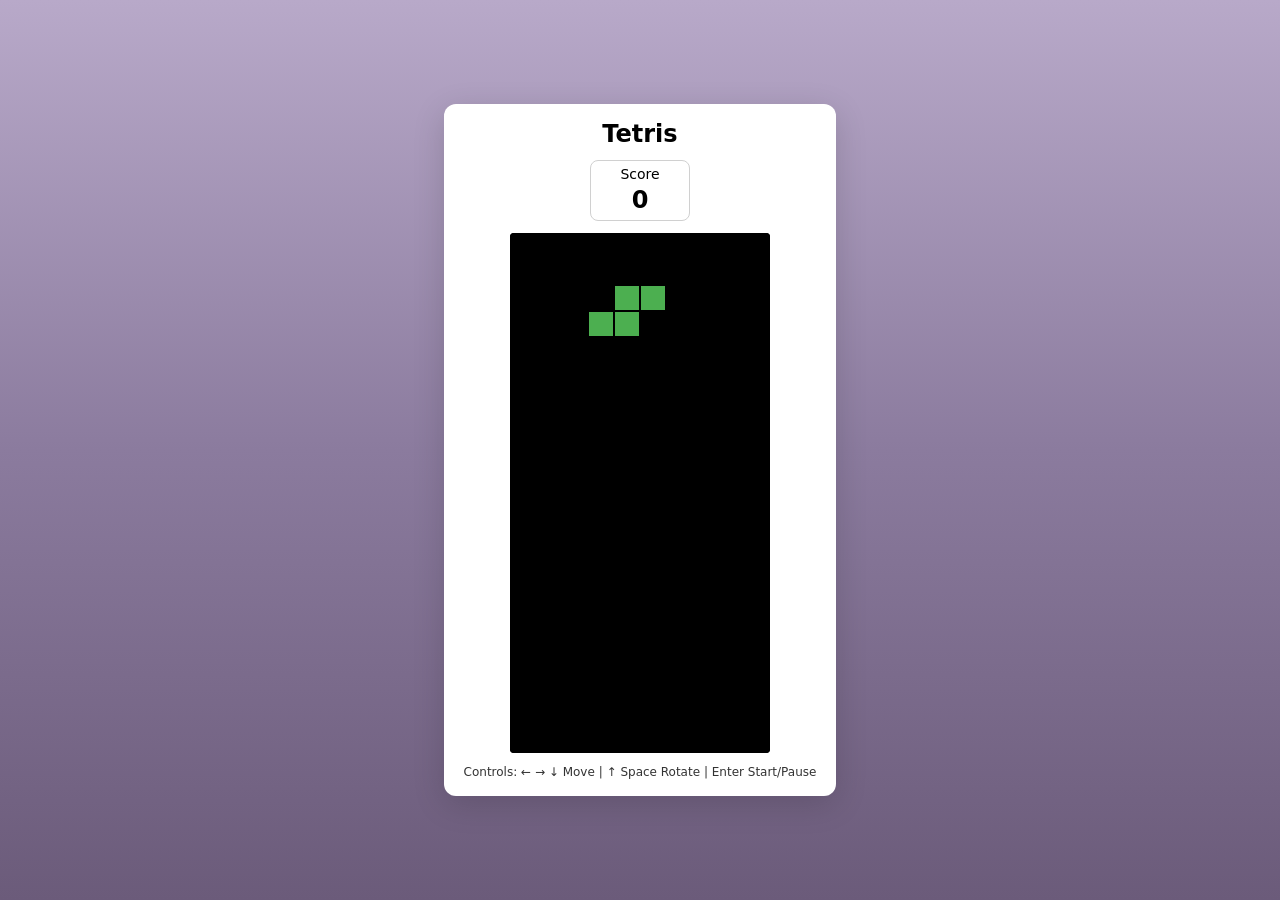
==== index.html @ a89f0ec4 "Move Tetris files to root for GitHub Pages" ====
<!DOCTYPE html>
<html lang="en">
<head>
  <meta charset="UTF-8">
  <meta name="viewport" content="width=device-width, initial-scale=1.0">
  <title>Tetris</title>
  <link rel="stylesheet" href="style.css">
</head>
<body>
  <div class="game-card">
    <h1 class="title">Tetris</h1>
    <div class="score-container">
      <span class="score-label">Score</span>
      <span id="score">0</span>
    </div>
    <div class="canvas-wrapper">
      <canvas id="game-canvas" width="260" height="520"></canvas>
      <div id="game-over" class="game-over hidden">
        <p>Game Over</p>
        <button id="restart-btn">Restart</button>
      </div>
    </div>
    <div class="controls">
      Controls: ← → ↓ Move | ↑ Space Rotate | Enter Start/Pause
    </div>
  </div>
  <script src="game.js"></script>
</body>
</html>
---- style.css ----
* {
  margin: 0;
  padding: 0;
  box-sizing: border-box;
}

html, body {
  height: 100%;
  overflow: hidden;
}

body {
  display: flex;
  justify-content: center;
  align-items: center;
  background: linear-gradient(180deg, #b8a9c9 0%, #8b7b9e 50%, #6b5b7a 100%);
  font-family: system-ui, -apple-system, BlinkMacSystemFont, 'Segoe UI', sans-serif;
}

.game-card {
  background: #fff;
  border-radius: 12px;
  padding: 1rem 1.25rem;
  display: flex;
  flex-direction: column;
  align-items: center;
  gap: 0.75rem;
  box-shadow: 0 8px 32px rgba(0, 0, 0, 0.15);
  max-height: 100vh;
}

.title {
  font-size: 1.5rem;
  font-weight: 700;
  color: #000;
  text-align: center;
  flex-shrink: 0;
}

.score-container {
  background: #fff;
  border: 1px solid #d0d0d0;
  border-radius: 8px;
  padding: 0.35rem 1.25rem;
  text-align: center;
  min-width: 100px;
  flex-shrink: 0;
}

.score-label {
  display: block;
  font-size: 0.875rem;
  color: #000;
  margin-bottom: 0.25rem;
}

#score {
  display: block;
  font-size: 1.5rem;
  font-weight: 700;
  color: #000;
}

#score.pulse {
  animation: scorePulse 0.3s ease;
}

@keyframes scorePulse {
  0%, 100% { transform: scale(1); }
  50% { transform: scale(1.1); }
}

.canvas-wrapper {
  position: relative;
  flex-shrink: 0;
}

#game-canvas {
  display: block;
  background: #000;
  border-radius: 4px;
}

.game-over {
  position: absolute;
  top: 50%;
  left: 50%;
  transform: translate(-50%, -50%);
  background: rgba(0, 0, 0, 0.85);
  color: #fff;
  padding: 2rem;
  border-radius: 8px;
  text-align: center;
}

.game-over p {
  font-size: 1.5rem;
  font-weight: 600;
  margin-bottom: 1rem;
}

.game-over.hidden {
  display: none;
}

#restart-btn {
  padding: 0.5rem 1.5rem;
  font-size: 1rem;
  background: #4a90d9;
  color: #fff;
  border: none;
  border-radius: 6px;
  cursor: pointer;
}

#restart-btn:hover {
  background: #5a9fe9;
}

.controls {
  font-size: 0.75rem;
  color: #333;
  text-align: center;
  flex-shrink: 0;
  line-height: 1.3;
}

/* Scale down on very small screens */
@media (max-height: 600px) {
  .game-card {
    transform: scale(0.9);
    transform-origin: center center;
  }
}
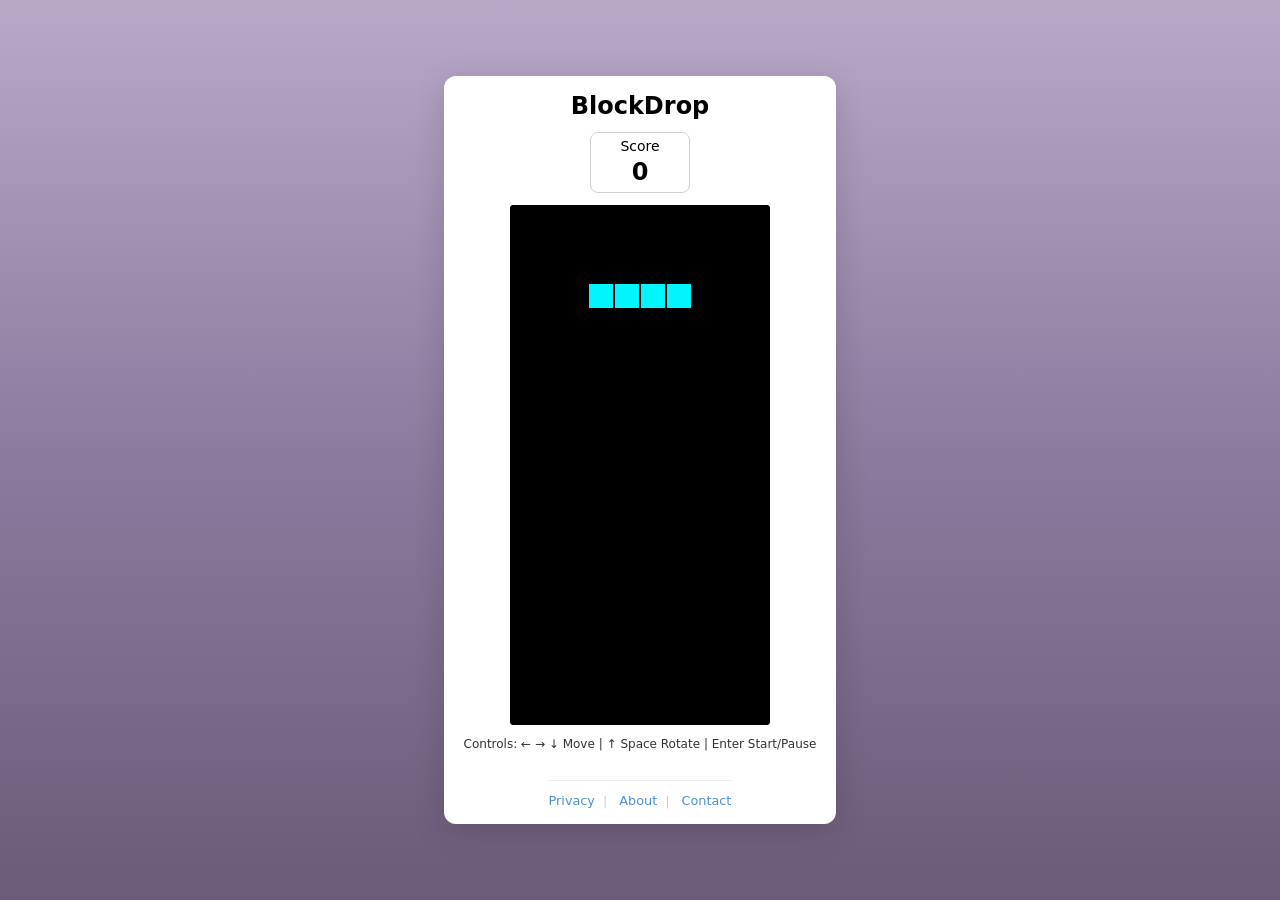
==== commit 099ae106: "Rebrand to BlockDrop, add Privacy/About/Contact, AdSense and GA4 placeholders" ====
--- a/index.html
+++ b/index.html
@@ -3,12 +3,36 @@
 <head>
   <meta charset="UTF-8">
   <meta name="viewport" content="width=device-width, initial-scale=1.0">
-  <title>Tetris</title>
+  <title>BlockDrop</title>
+  <meta name="description" content="BlockDrop - A classic block-stacking puzzle game. Clear rows, score points, and test your skills. Play free in your browser.">
+  <meta name="keywords" content="BlockDrop, block game, puzzle game, browser game, free online game">
+  <!-- Replace with your Google Search Console verification code -->
+  <meta name="google-site-verification" content="REPLACE_WITH_YOUR_VERIFICATION_CODE">
   <link rel="stylesheet" href="style.css">
+  <!-- Google AdSense - Replace ca-pub-XXXXXXXXXXXXXXXX with your publisher ID after approval -->
+  <script async src="https://pagead2.googlesyndication.com/pagead/js/adsbygoogle.js?client=ca-pub-XXXXXXXXXXXXXXXX" crossorigin="anonymous"></script>
+  <!-- Google Analytics 4 - Replace G-XXXXXXXXXX with your Measurement ID -->
+  <script async src="https://www.googletagmanager.com/gtag/js?id=G-XXXXXXXXXX"></script>
+  <script>
+    window.dataLayer = window.dataLayer || [];
+    function gtag(){dataLayer.push(arguments);}
+    gtag('js', new Date());
+    gtag('config', 'G-XXXXXXXXXX');
+  </script>
 </head>
 <body>
+  <!-- Ad unit - top. Replace data-ad-slot with your slot ID after AdSense approval -->
+  <div class="ad-container">
+    <ins class="adsbygoogle"
+         style="display:block"
+         data-ad-client="ca-pub-XXXXXXXXXXXXXXXX"
+         data-ad-slot="1111111111"
+         data-ad-format="auto"
+         data-full-width-responsive="true"></ins>
+    <script>(adsbygoogle = window.adsbygoogle || []).push({});</script>
+  </div>
   <div class="game-card">
-    <h1 class="title">Tetris</h1>
+    <h1 class="title">BlockDrop</h1>
     <div class="score-container">
       <span class="score-label">Score</span>
       <span id="score">0</span>
@@ -23,6 +47,21 @@
     <div class="controls">
       Controls: ← → ↓ Move | ↑ Space Rotate | Enter Start/Pause
     </div>
+    <footer class="site-footer">
+      <a href="privacy.html">Privacy</a><span>|</span>
+      <a href="about.html">About</a><span>|</span>
+      <a href="contact.html">Contact</a>
+    </footer>
+  </div>
+  <!-- Ad unit - bottom. Replace data-ad-slot with your slot ID after AdSense approval -->
+  <div class="ad-container">
+    <ins class="adsbygoogle"
+         style="display:block"
+         data-ad-client="ca-pub-XXXXXXXXXXXXXXXX"
+         data-ad-slot="2222222222"
+         data-ad-format="auto"
+         data-full-width-responsive="true"></ins>
+    <script>(adsbygoogle = window.adsbygoogle || []).push({});</script>
   </div>
   <script src="game.js"></script>
 </body>
--- a/style.css
+++ b/style.css
@@ -11,10 +11,17 @@
 
 body {
   display: flex;
+  flex-direction: column;
   justify-content: center;
   align-items: center;
   background: linear-gradient(180deg, #b8a9c9 0%, #8b7b9e 50%, #6b5b7a 100%);
   font-family: system-ui, -apple-system, BlinkMacSystemFont, 'Segoe UI', sans-serif;
+}
+
+.ad-container {
+  text-align: center;
+  margin: 8px 0;
+  min-height: 50px;
 }
 
 .game-card {
@@ -27,6 +34,43 @@
   gap: 0.75rem;
   box-shadow: 0 8px 32px rgba(0, 0, 0, 0.15);
   max-height: 100vh;
+}
+
+.page-card {
+  max-height: 90vh;
+  overflow-y: auto;
+}
+
+.footer-link {
+  color: #4a90d9;
+  text-decoration: none;
+  font-size: 0.9rem;
+}
+
+.footer-link:hover {
+  text-decoration: underline;
+}
+
+.site-footer {
+  margin-top: 1rem;
+  padding-top: 0.75rem;
+  border-top: 1px solid #eee;
+  font-size: 0.8rem;
+  color: #666;
+}
+
+.site-footer a {
+  color: #4a90d9;
+  text-decoration: none;
+}
+
+.site-footer a:hover {
+  text-decoration: underline;
+}
+
+.site-footer span {
+  margin: 0 0.5rem;
+  color: #ccc;
 }
 
 .title {
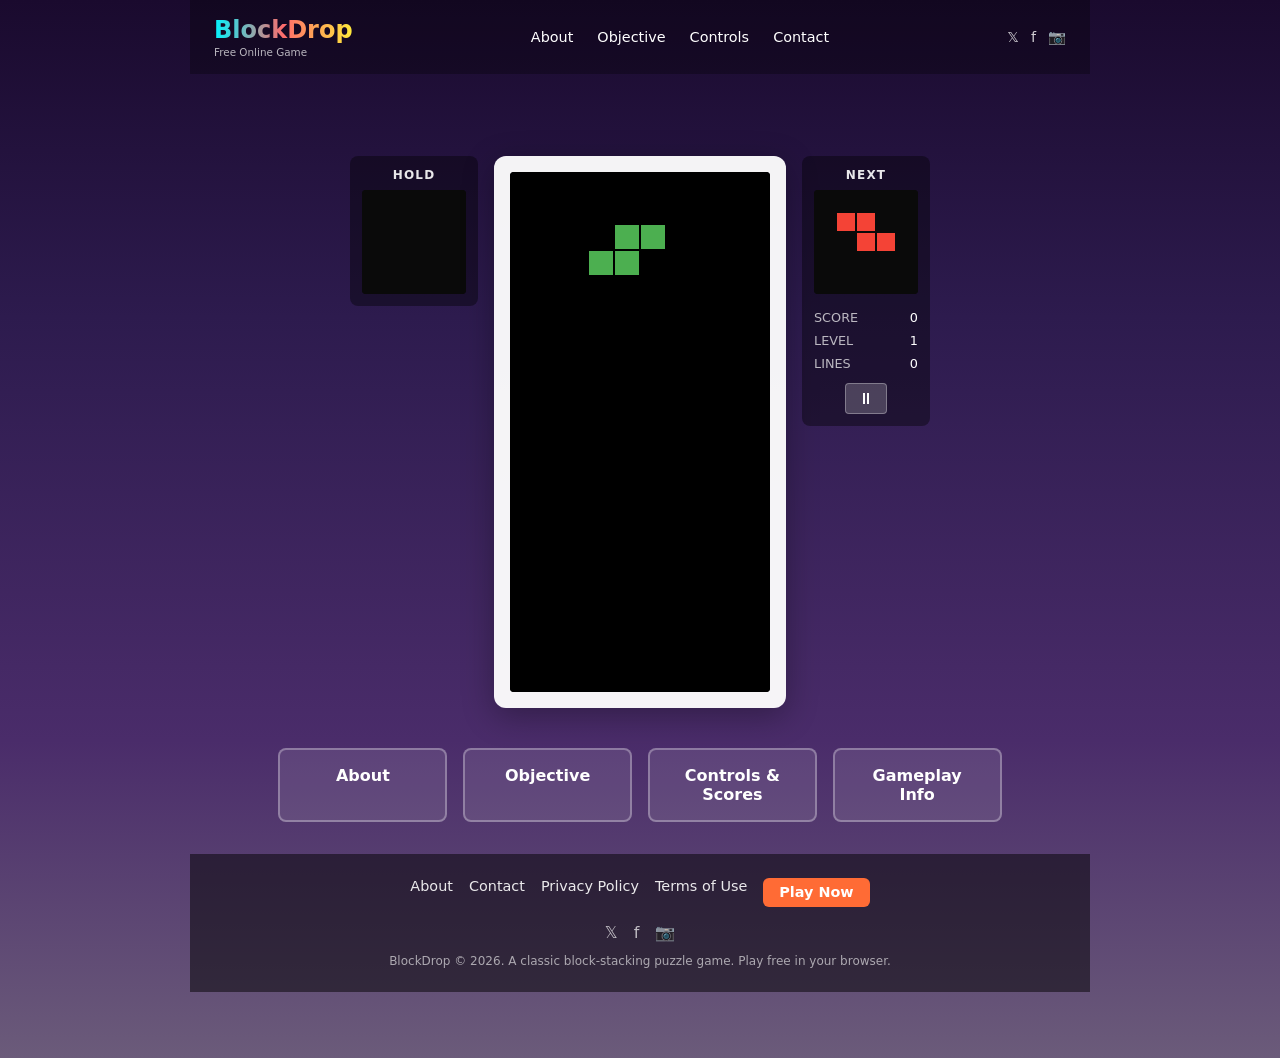
==== commit 4321c9d2: "Add header, HOLD/NEXT panels, pause overlay, info sections, footer - Tetris-style UI" ====
--- a/index.html
+++ b/index.html
@@ -6,12 +6,9 @@
   <title>BlockDrop</title>
   <meta name="description" content="BlockDrop - A classic block-stacking puzzle game. Clear rows, score points, and test your skills. Play free in your browser.">
   <meta name="keywords" content="BlockDrop, block game, puzzle game, browser game, free online game">
-  <!-- Replace with your Google Search Console verification code -->
   <meta name="google-site-verification" content="REPLACE_WITH_YOUR_VERIFICATION_CODE">
   <link rel="stylesheet" href="style.css">
-  <!-- Google AdSense - Replace ca-pub-XXXXXXXXXXXXXXXX with your publisher ID after approval -->
   <script async src="https://pagead2.googlesyndication.com/pagead/js/adsbygoogle.js?client=ca-pub-XXXXXXXXXXXXXXXX" crossorigin="anonymous"></script>
-  <!-- Google Analytics 4 - Replace G-XXXXXXXXXX with your Measurement ID -->
   <script async src="https://www.googletagmanager.com/gtag/js?id=G-XXXXXXXXXX"></script>
   <script>
     window.dataLayer = window.dataLayer || [];
@@ -21,48 +18,119 @@
   </script>
 </head>
 <body>
-  <!-- Ad unit - top. Replace data-ad-slot with your slot ID after AdSense approval -->
+  <header class="site-header">
+    <div class="header-brand">
+      <h1 class="logo">BlockDrop</h1>
+      <span class="logo-tagline">Free Online Game</span>
+    </div>
+    <nav class="header-nav">
+      <a href="about.html">About</a>
+      <a href="about.html#objective">Objective</a>
+      <a href="about.html#controls">Controls</a>
+      <a href="contact.html">Contact</a>
+    </nav>
+    <div class="header-social">
+      <a href="#" aria-label="Twitter" title="Twitter">𝕏</a>
+      <a href="#" aria-label="Facebook" title="Facebook">f</a>
+      <a href="#" aria-label="Instagram" title="Instagram">📷</a>
+    </div>
+  </header>
+
   <div class="ad-container">
-    <ins class="adsbygoogle"
-         style="display:block"
-         data-ad-client="ca-pub-XXXXXXXXXXXXXXXX"
-         data-ad-slot="1111111111"
-         data-ad-format="auto"
-         data-full-width-responsive="true"></ins>
+    <ins class="adsbygoogle" style="display:block" data-ad-client="ca-pub-XXXXXXXXXXXXXXXX" data-ad-slot="1111111111" data-ad-format="auto" data-full-width-responsive="true"></ins>
     <script>(adsbygoogle = window.adsbygoogle || []).push({});</script>
   </div>
-  <div class="game-card">
-    <h1 class="title">BlockDrop</h1>
-    <div class="score-container">
-      <span class="score-label">Score</span>
-      <span id="score">0</span>
-    </div>
-    <div class="canvas-wrapper">
-      <canvas id="game-canvas" width="260" height="520"></canvas>
-      <div id="game-over" class="game-over hidden">
-        <p>Game Over</p>
-        <button id="restart-btn">Restart</button>
+
+  <main class="main-content">
+    <div class="game-area">
+      <div class="game-panel hold-panel">
+        <div class="panel-label">HOLD</div>
+        <canvas id="hold-canvas" width="104" height="104"></canvas>
+      </div>
+
+      <div class="game-center">
+        <div class="game-card">
+          <div class="canvas-wrapper">
+            <canvas id="game-canvas" width="260" height="520"></canvas>
+            <div id="pause-overlay" class="pause-overlay hidden">
+              <h2>PAUSED</h2>
+              <button id="resume-btn" class="menu-btn primary">Resume</button>
+              <button id="how-to-play-btn" class="menu-btn">How to Play</button>
+              <button id="quit-btn" class="menu-btn">Quit</button>
+            </div>
+            <div id="game-over" class="game-over hidden">
+              <p>Game Over</p>
+              <button id="restart-btn">Restart</button>
+            </div>
+          </div>
+        </div>
+      </div>
+
+      <div class="game-panel next-panel">
+        <div class="panel-label">NEXT</div>
+        <canvas id="next-canvas" width="104" height="104"></canvas>
+        <div class="stats-panel">
+          <div class="stat-row"><span class="stat-label">SCORE</span><span id="score">0</span></div>
+          <div class="stat-row"><span class="stat-label">LEVEL</span><span id="level">1</span></div>
+          <div class="stat-row"><span class="stat-label">LINES</span><span id="lines">0</span></div>
+        </div>
+        <button id="pause-btn" class="pause-btn" aria-label="Pause" title="Pause">⏸</button>
       </div>
     </div>
-    <div class="controls">
-      Controls: ← → ↓ Move | ↑ Space Rotate | Enter Start/Pause
+
+    <section class="info-sections">
+      <a href="about.html" class="info-card">
+        <span>About</span>
+      </a>
+      <a href="about.html#objective" class="info-card">
+        <span>Objective</span>
+      </a>
+      <a href="about.html#controls" class="info-card">
+        <span>Controls & Scores</span>
+      </a>
+      <a href="about.html#gameplay" class="info-card">
+        <span>Gameplay Info</span>
+      </a>
+    </section>
+  </main>
+
+  <footer class="site-footer-main">
+    <div class="footer-nav">
+      <a href="about.html">About</a>
+      <a href="contact.html">Contact</a>
+      <a href="privacy.html">Privacy Policy</a>
+      <a href="privacy.html">Terms of Use</a>
+      <a href="index.html" class="play-now-btn">Play Now</a>
     </div>
-    <footer class="site-footer">
-      <a href="privacy.html">Privacy</a><span>|</span>
-      <a href="about.html">About</a><span>|</span>
-      <a href="contact.html">Contact</a>
-    </footer>
-  </div>
-  <!-- Ad unit - bottom. Replace data-ad-slot with your slot ID after AdSense approval -->
+    <div class="footer-social">
+      <a href="#" aria-label="Twitter">𝕏</a>
+      <a href="#" aria-label="Facebook">f</a>
+      <a href="#" aria-label="Instagram">📷</a>
+    </div>
+    <p class="footer-copy">BlockDrop &copy; 2026. A classic block-stacking puzzle game. Play free in your browser.</p>
+  </footer>
+
   <div class="ad-container">
-    <ins class="adsbygoogle"
-         style="display:block"
-         data-ad-client="ca-pub-XXXXXXXXXXXXXXXX"
-         data-ad-slot="2222222222"
-         data-ad-format="auto"
-         data-full-width-responsive="true"></ins>
+    <ins class="adsbygoogle" style="display:block" data-ad-client="ca-pub-XXXXXXXXXXXXXXXX" data-ad-slot="2222222222" data-ad-format="auto" data-full-width-responsive="true"></ins>
     <script>(adsbygoogle = window.adsbygoogle || []).push({});</script>
   </div>
+
+  <div id="how-to-play-modal" class="modal hidden" onclick="if(event.target===this) this.classList.add('hidden')">
+    <div class="modal-content" onclick="event.stopPropagation()">
+      <h2>How to Play</h2>
+      <p><strong>Objective:</strong> Clear full rows by filling them with blocks. Each cleared row adds to your score.</p>
+      <p><strong>Controls:</strong></p>
+      <ul>
+        <li>← → Move left/right</li>
+        <li>↓ Soft drop</li>
+        <li>↑ or Space Rotate</li>
+        <li>Enter Pause / Resume</li>
+      </ul>
+      <p><strong>Hold:</strong> Press C to hold the current piece for later use.</p>
+      <button id="close-modal-btn">Close</button>
+    </div>
+  </div>
+
   <script src="game.js"></script>
 </body>
 </html>
--- a/style.css
+++ b/style.css
@@ -5,124 +5,222 @@
 }
 
 html, body {
-  height: 100%;
-  overflow: hidden;
+  min-height: 100%;
+  overflow-x: hidden;
 }
 
 body {
   display: flex;
   flex-direction: column;
-  justify-content: center;
-  align-items: center;
-  background: linear-gradient(180deg, #b8a9c9 0%, #8b7b9e 50%, #6b5b7a 100%);
+  align-items: center;
+  background: linear-gradient(180deg, #1a0a2e 0%, #2d1b4e 30%, #4a2c6a 70%, #6b5b7a 100%);
   font-family: system-ui, -apple-system, BlinkMacSystemFont, 'Segoe UI', sans-serif;
-}
-
+  color: #fff;
+}
+
+/* Header */
+.site-header {
+  display: flex;
+  align-items: center;
+  justify-content: space-between;
+  width: 100%;
+  max-width: 900px;
+  padding: 1rem 1.5rem;
+  background: rgba(0, 0, 0, 0.3);
+}
+
+.header-brand .logo {
+  font-size: 1.5rem;
+  font-weight: 800;
+  background: linear-gradient(90deg, #00f5ff, #ff6b6b, #ffeb3b);
+  -webkit-background-clip: text;
+  -webkit-text-fill-color: transparent;
+  background-clip: text;
+}
+
+.logo-tagline {
+  display: block;
+  font-size: 0.65rem;
+  color: rgba(255, 255, 255, 0.7);
+  margin-top: 2px;
+}
+
+.header-nav {
+  display: flex;
+  gap: 1.5rem;
+}
+
+.header-nav a {
+  color: #fff;
+  text-decoration: none;
+  font-size: 0.9rem;
+}
+
+.header-nav a:hover {
+  color: #00f5ff;
+}
+
+.header-social {
+  display: flex;
+  gap: 0.75rem;
+}
+
+.header-social a {
+  color: rgba(255, 255, 255, 0.8);
+  text-decoration: none;
+  font-size: 0.9rem;
+}
+
+.header-social a:hover {
+  color: #00f5ff;
+}
+
+/* Ads */
 .ad-container {
   text-align: center;
   margin: 8px 0;
   min-height: 50px;
 }
 
+/* Main content */
+.main-content {
+  display: flex;
+  flex-direction: column;
+  align-items: center;
+  padding: 1rem 0;
+}
+
+/* Game area layout */
+.game-area {
+  display: flex;
+  align-items: flex-start;
+  gap: 1rem;
+  margin-bottom: 1.5rem;
+}
+
+.game-panel {
+  display: flex;
+  flex-direction: column;
+  align-items: center;
+  background: rgba(0, 0, 0, 0.4);
+  border-radius: 8px;
+  padding: 0.75rem;
+  min-width: 120px;
+}
+
+.panel-label {
+  font-size: 0.75rem;
+  font-weight: 700;
+  letter-spacing: 0.1em;
+  margin-bottom: 0.5rem;
+  color: rgba(255, 255, 255, 0.9);
+}
+
+#hold-canvas,
+#next-canvas {
+  background: #0a0a0a;
+  border-radius: 4px;
+  display: block;
+}
+
+.stats-panel {
+  margin-top: 0.75rem;
+  width: 100%;
+}
+
+.stat-row {
+  display: flex;
+  justify-content: space-between;
+  padding: 0.25rem 0;
+  font-size: 0.8rem;
+}
+
+.stat-label {
+  color: rgba(255, 255, 255, 0.7);
+}
+
+.pause-btn {
+  margin-top: 0.5rem;
+  background: rgba(255, 255, 255, 0.2);
+  border: 1px solid rgba(255, 255, 255, 0.3);
+  color: #fff;
+  padding: 0.35rem 0.75rem;
+  border-radius: 4px;
+  cursor: pointer;
+  font-size: 1rem;
+}
+
+.pause-btn:hover {
+  background: rgba(255, 255, 255, 0.3);
+}
+
+/* Game card */
 .game-card {
-  background: #fff;
+  background: rgba(255, 255, 255, 0.95);
   border-radius: 12px;
-  padding: 1rem 1.25rem;
-  display: flex;
-  flex-direction: column;
-  align-items: center;
-  gap: 0.75rem;
-  box-shadow: 0 8px 32px rgba(0, 0, 0, 0.15);
-  max-height: 100vh;
-}
-
-.page-card {
-  max-height: 90vh;
-  overflow-y: auto;
-}
-
-.footer-link {
-  color: #4a90d9;
-  text-decoration: none;
-  font-size: 0.9rem;
-}
-
-.footer-link:hover {
-  text-decoration: underline;
-}
-
-.site-footer {
-  margin-top: 1rem;
-  padding-top: 0.75rem;
-  border-top: 1px solid #eee;
-  font-size: 0.8rem;
-  color: #666;
-}
-
-.site-footer a {
-  color: #4a90d9;
-  text-decoration: none;
-}
-
-.site-footer a:hover {
-  text-decoration: underline;
-}
-
-.site-footer span {
-  margin: 0 0.5rem;
-  color: #ccc;
-}
-
-.title {
-  font-size: 1.5rem;
-  font-weight: 700;
-  color: #000;
-  text-align: center;
-  flex-shrink: 0;
-}
-
-.score-container {
-  background: #fff;
-  border: 1px solid #d0d0d0;
-  border-radius: 8px;
-  padding: 0.35rem 1.25rem;
-  text-align: center;
-  min-width: 100px;
-  flex-shrink: 0;
-}
-
-.score-label {
-  display: block;
-  font-size: 0.875rem;
-  color: #000;
-  margin-bottom: 0.25rem;
-}
-
-#score {
-  display: block;
-  font-size: 1.5rem;
-  font-weight: 700;
-  color: #000;
-}
-
-#score.pulse {
-  animation: scorePulse 0.3s ease;
-}
-
-@keyframes scorePulse {
-  0%, 100% { transform: scale(1); }
-  50% { transform: scale(1.1); }
+  padding: 1rem;
+  box-shadow: 0 8px 32px rgba(0, 0, 0, 0.3);
 }
 
 .canvas-wrapper {
   position: relative;
-  flex-shrink: 0;
 }
 
 #game-canvas {
   display: block;
   background: #000;
   border-radius: 4px;
+}
+
+/* Pause overlay */
+.pause-overlay {
+  position: absolute;
+  top: 0;
+  left: 0;
+  right: 0;
+  bottom: 0;
+  background: rgba(0, 0, 0, 0.85);
+  display: flex;
+  flex-direction: column;
+  align-items: center;
+  justify-content: center;
+  gap: 0.75rem;
+  border-radius: 4px;
+}
+
+.pause-overlay h2 {
+  font-size: 1.5rem;
+  color: #fff;
+  margin-bottom: 0.5rem;
+}
+
+.menu-btn {
+  padding: 0.5rem 1.5rem;
+  font-size: 1rem;
+  background: rgba(255, 255, 255, 0.2);
+  color: #fff;
+  border: 1px solid rgba(255, 255, 255, 0.4);
+  border-radius: 6px;
+  cursor: pointer;
+  min-width: 140px;
+}
+
+.menu-btn:hover {
+  background: rgba(255, 255, 255, 0.3);
+}
+
+.menu-btn.primary {
+  background: #4caf50;
+  border-color: #4caf50;
+}
+
+.menu-btn.primary:hover {
+  background: #5fd963;
+}
+
+.pause-overlay.hidden,
+.game-over.hidden {
+  display: none !important;
 }
 
 .game-over {
@@ -130,7 +228,7 @@
   top: 50%;
   left: 50%;
   transform: translate(-50%, -50%);
-  background: rgba(0, 0, 0, 0.85);
+  background: rgba(0, 0, 0, 0.9);
   color: #fff;
   padding: 2rem;
   border-radius: 8px;
@@ -143,10 +241,6 @@
   margin-bottom: 1rem;
 }
 
-.game-over.hidden {
-  display: none;
-}
-
 #restart-btn {
   padding: 0.5rem 1.5rem;
   font-size: 1rem;
@@ -161,18 +255,178 @@
   background: #5a9fe9;
 }
 
-.controls {
+/* Info sections */
+.info-sections {
+  display: flex;
+  flex-wrap: wrap;
+  gap: 1rem;
+  justify-content: center;
+  max-width: 900px;
+  margin-top: 1rem;
+}
+
+.info-card {
+  flex: 1;
+  min-width: 140px;
+  padding: 1rem 1.5rem;
+  background: rgba(255, 255, 255, 0.1);
+  border: 2px solid rgba(255, 255, 255, 0.3);
+  border-radius: 8px;
+  color: #fff;
+  text-decoration: none;
+  text-align: center;
+  font-weight: 600;
+  transition: all 0.2s;
+}
+
+.info-card:hover {
+  background: rgba(255, 255, 255, 0.2);
+  border-color: rgba(255, 255, 255, 0.5);
+}
+
+/* Footer */
+.site-footer-main {
+  width: 100%;
+  max-width: 900px;
+  padding: 1.5rem;
+  background: rgba(0, 0, 0, 0.5);
+  margin-top: 1rem;
+  text-align: center;
+}
+
+.footer-nav {
+  display: flex;
+  flex-wrap: wrap;
+  justify-content: center;
+  gap: 1rem;
+  margin-bottom: 1rem;
+}
+
+.footer-nav a {
+  color: rgba(255, 255, 255, 0.9);
+  text-decoration: none;
+  font-size: 0.9rem;
+}
+
+.footer-nav a:hover {
+  color: #00f5ff;
+}
+
+.play-now-btn {
+  background: #ff6b35 !important;
+  color: #fff !important;
+  padding: 0.4rem 1rem;
+  border-radius: 6px;
+  font-weight: 600;
+}
+
+.play-now-btn:hover {
+  background: #ff8555 !important;
+}
+
+.footer-social {
+  display: flex;
+  justify-content: center;
+  gap: 1rem;
+  margin-bottom: 0.75rem;
+}
+
+.footer-social a {
+  color: rgba(255, 255, 255, 0.7);
+  text-decoration: none;
+}
+
+.footer-social a:hover {
+  color: #fff;
+}
+
+.footer-copy {
   font-size: 0.75rem;
+  color: rgba(255, 255, 255, 0.6);
+}
+
+/* Modal */
+.modal {
+  position: fixed;
+  top: 0;
+  left: 0;
+  right: 0;
+  bottom: 0;
+  background: rgba(0, 0, 0, 0.7);
+  display: flex;
+  align-items: center;
+  justify-content: center;
+  z-index: 1000;
+}
+
+.modal.hidden {
+  display: none !important;
+}
+
+.modal-content {
+  background: #fff;
   color: #333;
-  text-align: center;
-  flex-shrink: 0;
-  line-height: 1.3;
-}
-
-/* Scale down on very small screens */
-@media (max-height: 600px) {
-  .game-card {
-    transform: scale(0.9);
-    transform-origin: center center;
+  padding: 2rem;
+  border-radius: 12px;
+  max-width: 400px;
+}
+
+.modal-content h2 {
+  margin-bottom: 1rem;
+}
+
+.modal-content ul {
+  margin: 0.5rem 0 1rem 1.5rem;
+}
+
+.modal-content button {
+  padding: 0.5rem 1.5rem;
+  background: #4a90d9;
+  color: #fff;
+  border: none;
+  border-radius: 6px;
+  cursor: pointer;
+}
+
+/* Policy pages */
+.page-card {
+  max-height: 90vh;
+  overflow-y: auto;
+  background: #fff;
+  color: #333;
+  border-radius: 12px;
+  padding: 2rem;
+  margin: 1rem;
+  max-width: 800px;
+}
+
+.footer-link {
+  color: #4a90d9;
+  text-decoration: none;
+  font-size: 0.9rem;
+}
+
+.footer-link:hover {
+  text-decoration: underline;
+}
+
+/* Responsive */
+@media (max-width: 700px) {
+  .site-header {
+    flex-direction: column;
+    gap: 0.75rem;
   }
-}
+
+  .game-area {
+    flex-direction: column;
+    align-items: center;
+  }
+
+  .game-panel {
+    flex-direction: row;
+    min-width: auto;
+    width: 100%;
+    max-width: 320px;
+    justify-content: space-around;
+  }
+}
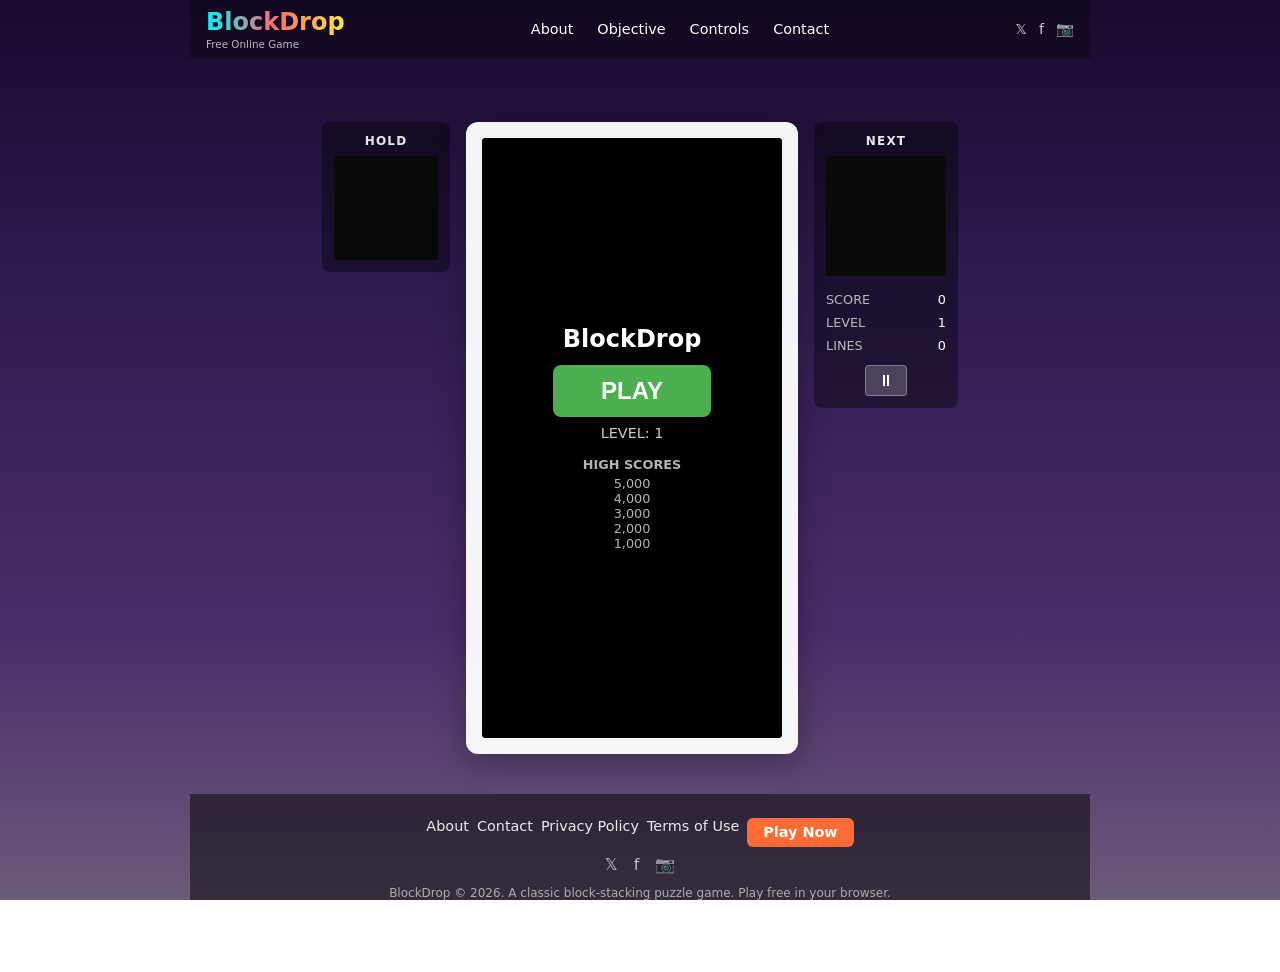
==== commit 87a008cd: "Add PLAY button, larger canvas 300x600, no-scroll layout, mobile touch controls" ====
--- a/index.html
+++ b/index.html
@@ -51,7 +51,20 @@
       <div class="game-center">
         <div class="game-card">
           <div class="canvas-wrapper">
-            <canvas id="game-canvas" width="260" height="520"></canvas>
+            <canvas id="game-canvas" width="300" height="600"></canvas>
+            <div id="start-overlay" class="start-overlay">
+              <h2 class="start-title">BlockDrop</h2>
+              <button id="play-btn" class="play-btn">PLAY</button>
+              <p class="start-level">LEVEL: 1</p>
+              <div class="high-scores">
+                <div class="high-scores-label">HIGH SCORES</div>
+                <div>5,000</div>
+                <div>4,000</div>
+                <div>3,000</div>
+                <div>2,000</div>
+                <div>1,000</div>
+              </div>
+            </div>
             <div id="pause-overlay" class="pause-overlay hidden">
               <h2>PAUSED</h2>
               <button id="resume-btn" class="menu-btn primary">Resume</button>
@@ -68,7 +81,7 @@
 
       <div class="game-panel next-panel">
         <div class="panel-label">NEXT</div>
-        <canvas id="next-canvas" width="104" height="104"></canvas>
+        <canvas id="next-canvas" width="120" height="120"></canvas>
         <div class="stats-panel">
           <div class="stat-row"><span class="stat-label">SCORE</span><span id="score">0</span></div>
           <div class="stat-row"><span class="stat-label">LEVEL</span><span id="level">1</span></div>
@@ -76,6 +89,13 @@
         </div>
         <button id="pause-btn" class="pause-btn" aria-label="Pause" title="Pause">⏸</button>
       </div>
+    </div>
+
+    <div class="touch-controls">
+      <button class="touch-btn" data-action="left">←</button>
+      <button class="touch-btn" data-action="right">→</button>
+      <button class="touch-btn" data-action="rotate">↻</button>
+      <button class="touch-btn" data-action="down">↓</button>
     </div>
 
     <section class="info-sections">
--- a/style.css
+++ b/style.css
@@ -5,8 +5,9 @@
 }
 
 html, body {
-  min-height: 100%;
-  overflow-x: hidden;
+  height: 100%;
+  max-height: 100vh;
+  overflow: hidden;
 }
 
 body {
@@ -25,8 +26,9 @@
   justify-content: space-between;
   width: 100%;
   max-width: 900px;
-  padding: 1rem 1.5rem;
+  padding: 0.5rem 1rem;
   background: rgba(0, 0, 0, 0.3);
+  flex-shrink: 0;
 }
 
 .header-brand .logo {
@@ -78,8 +80,9 @@
 /* Ads */
 .ad-container {
   text-align: center;
-  margin: 8px 0;
-  min-height: 50px;
+  margin: 4px 0;
+  min-height: 40px;
+  flex-shrink: 0;
 }
 
 /* Main content */
@@ -95,7 +98,8 @@
   display: flex;
   align-items: flex-start;
   gap: 1rem;
-  margin-bottom: 1.5rem;
+  margin-bottom: 0.5rem;
+  flex-shrink: 0;
 }
 
 .game-panel {
@@ -160,6 +164,20 @@
   border-radius: 12px;
   padding: 1rem;
   box-shadow: 0 8px 32px rgba(0, 0, 0, 0.3);
+}
+
+@media (max-height: 800px) {
+  .game-card {
+    transform: scale(0.9);
+    transform-origin: center top;
+  }
+}
+
+@media (max-height: 700px) {
+  .game-card {
+    transform: scale(0.8);
+    transform-origin: center top;
+  }
 }
 
 .canvas-wrapper {
@@ -218,6 +236,64 @@
   background: #5fd963;
 }
 
+/* Start overlay */
+.start-overlay {
+  position: absolute;
+  top: 0;
+  left: 0;
+  right: 0;
+  bottom: 0;
+  background: rgba(0, 0, 0, 0.9);
+  display: flex;
+  flex-direction: column;
+  align-items: center;
+  justify-content: center;
+  gap: 0.5rem;
+  border-radius: 4px;
+}
+
+.start-overlay.hidden {
+  display: none !important;
+}
+
+.start-title {
+  font-size: 1.5rem;
+  color: #fff;
+  margin-bottom: 0.25rem;
+}
+
+.play-btn {
+  padding: 0.75rem 3rem;
+  font-size: 1.5rem;
+  font-weight: 700;
+  background: #4caf50;
+  color: #fff;
+  border: none;
+  border-radius: 8px;
+  cursor: pointer;
+}
+
+.play-btn:hover {
+  background: #5fd963;
+}
+
+.start-level {
+  font-size: 0.9rem;
+  color: rgba(255, 255, 255, 0.8);
+}
+
+.high-scores {
+  margin-top: 0.5rem;
+  font-size: 0.8rem;
+  color: rgba(255, 255, 255, 0.7);
+  text-align: center;
+}
+
+.high-scores-label {
+  font-weight: 700;
+  margin-bottom: 0.25rem;
+}
+
 .pause-overlay.hidden,
 .game-over.hidden {
   display: none !important;
@@ -255,14 +331,33 @@
   background: #5a9fe9;
 }
 
-/* Info sections */
+/* Touch controls - hidden on PC, shown on mobile */
+.touch-controls {
+  display: none;
+  gap: 0.5rem;
+  justify-content: center;
+  padding: 0.5rem 0;
+  flex-shrink: 0;
+}
+
+.touch-btn {
+  min-width: 48px;
+  min-height: 48px;
+  font-size: 1.5rem;
+  background: rgba(255, 255, 255, 0.2);
+  border: 2px solid rgba(255, 255, 255, 0.4);
+  color: #fff;
+  border-radius: 8px;
+  cursor: pointer;
+}
+
+.touch-btn:hover {
+  background: rgba(255, 255, 255, 0.3);
+}
+
+/* Info sections - hidden on main page to fit viewport */
 .info-sections {
-  display: flex;
-  flex-wrap: wrap;
-  gap: 1rem;
-  justify-content: center;
-  max-width: 900px;
-  margin-top: 1rem;
+  display: none;
 }
 
 .info-card {
@@ -298,8 +393,8 @@
   display: flex;
   flex-wrap: wrap;
   justify-content: center;
-  gap: 1rem;
-  margin-bottom: 1rem;
+  gap: 0.5rem;
+  margin-bottom: 0.5rem;
 }
 
 .footer-nav a {
@@ -410,11 +505,20 @@
   text-decoration: underline;
 }
 
-/* Responsive */
-@media (max-width: 700px) {
+/* Responsive - Mobile */
+@media (max-width: 768px) {
+  .touch-controls {
+    display: flex;
+  }
+
   .site-header {
     flex-direction: column;
-    gap: 0.75rem;
+    gap: 0.5rem;
+    padding: 0.5rem;
+  }
+
+  .header-nav {
+    display: none;
   }
 
   .game-area {
@@ -426,7 +530,12 @@
     flex-direction: row;
     min-width: auto;
     width: 100%;
-    max-width: 320px;
+    max-width: 340px;
     justify-content: space-around;
   }
-}
+
+  .game-card {
+    transform: scale(0.85);
+    transform-origin: center top;
+  }
+}
